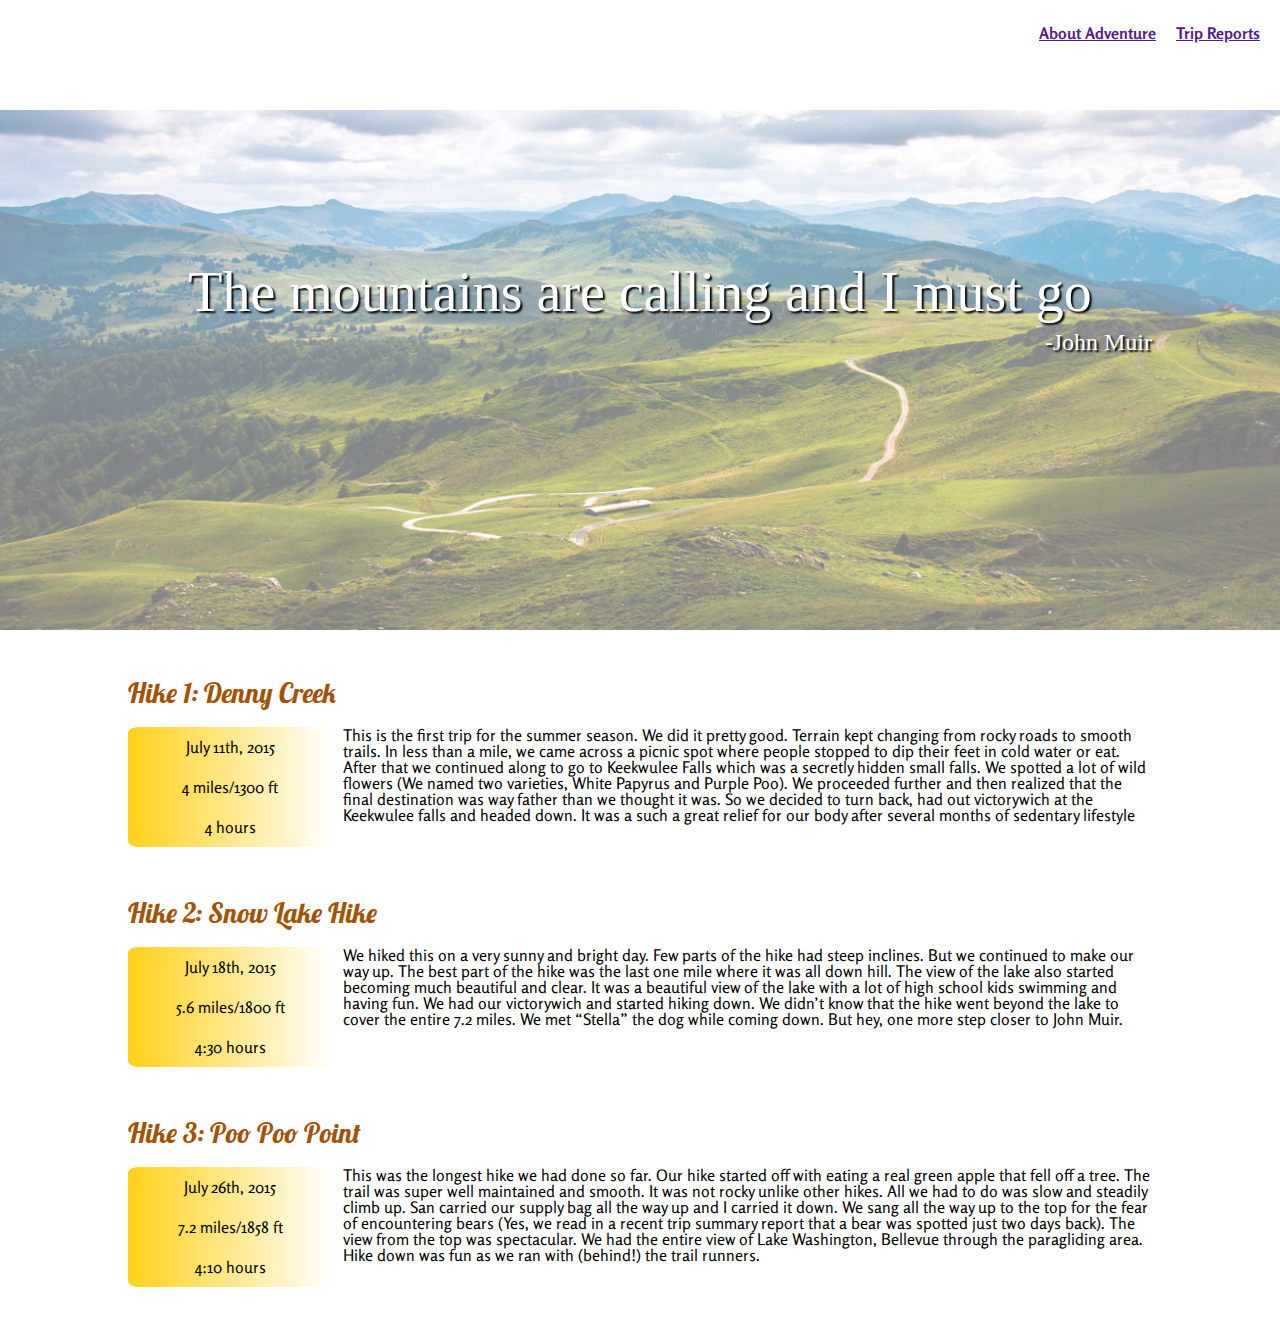
==== johnmuir.html @ efadc7b4 "John Muir" ====
<!DOCTYPE html>
<html lang="en">
	<head>
		<meta charset="utf-8">
		<title>John Muir</title>
		<link rel="stylesheet" href="reset.css">
		<link rel="stylesheet" href="globalstyle.css">
		<meta name="viewport" content="width=device-width, initial-scale=1.0, user-scalable=true" />
	</head>

	<body>

		<div class="Navbar">
				<ul>
					<li> <a href="">About Adventure</a> </li>
					<li> <a href=""> Trip Reports </a></li>
				</ul>
		</div>
		
		<div class="main">
			<div class="container">
				<div id="image">
				</div>
			<h2> The mountains are calling and I must go</h2>
			<h4> -John Muir</h4>
			</div>
		</div>

		<div class="sectionbreak">
		</div>

			
		<div class="Report">
			<div class="container">
				<h2> Hike 1: Denny Creek</h2>
				
				<div class="column1">
				<ul>
					<li> July 11th, 2015</li>
					<li> 4 miles/1300 ft</li>
					<li> 4 hours </li>
				</ul>
				</div>

				<div class="column2">
				</div>
				
				<div class="column3">
				<p>This is the  first trip for the summer season. We did it pretty good. Terrain kept changing from rocky roads to smooth trails. In less than a mile, we came across a picnic spot where people stopped to dip their feet in cold water or eat. After that we continued along to go to Keekwulee Falls which was a secretly hidden small falls. We spotted a lot of wild flowers (We named two varieties, White Papyrus and Purple Poo). We proceeded further and then realized that the final destination was way father than we thought it was. So we decided to turn back, had out victorywich at the Keekwulee falls and headed down. It was a such a great relief for our body after several months of sedentary lifestyle</p>
				</div>
			
		</div>
		</div>

		<div class="Report">
			<div class="container">
				
				<h2> Hike 2: Snow Lake Hike</h2>
				
				<div class="column1">
				<ul>
					<li> July 18th, 2015</li>
					<li> 5.6 miles/1800 ft</li>
					<li> 4:30 hours </li>
				</ul>
				</div>

				<div class="column2">
				</div>
				
				<div class="column3">
				<p>We hiked this on a very sunny and bright day. Few parts of the hike had steep inclines. But we continued to make our way up. The best part of the hike was the last one mile where it was all down hill. The view of the lake also started becoming much beautiful and clear. It was a beautiful view of the lake with a lot of high school kids swimming and having fun. We had our victorywich and started hiking down. We didn’t know that the hike went beyond the lake to cover the entire 7.2 miles. We met “Stella” the dog while coming down. But hey, one more step closer to John Muir.</p>
				</div>
			
			</div>
	</div>

<div class="Report">
			<div class="container">
				
				<h2> Hike 3: Poo Poo Point</h2>
				
				<div class="column1">
				<ul>
					<li> July 26th, 2015</li>
					<li> 7.2 miles/1858 ft</li>
					<li> 4:10 hours </li>
				</ul>
				</div>

				<div class="column2">
				</div>
				
				<div class="column3">
				<p>This was the longest hike we had done so far. Our hike started off with eating a real green apple that fell off a tree. The trail was super well maintained and smooth. It was not rocky unlike other hikes. All we had to do was slow and steadily climb up. San carried our supply bag all the way up and I carried it down. We sang all the way up to the top for the fear of encountering bears (Yes, we read in a recent trip summary report that a bear was spotted just two days back). The view from the top was spectacular. We had the entire view of Lake Washington, Bellevue through the paragliding area. Hike down was fun as we ran with (behind!) the trail runners.</p>
				</div>
			
			</div>
	</div>
	</body>
</html>
---- globalstyle.css ----
@import url(http://fonts.googleapis.com/css?family=Lobster);
@import url(http://fonts.googleapis.com/css?family=Rosario);

p h1 h2 h3 h4 {
    line-height: 30px;
}

.Navbar{
	height:100px;
	background-color: white;
}

.Navbar ul{
	float: right;
}

.Navbar li{
	float: left;
	width: auto;
	padding-right: 20px;
	padding-top: 25px;
	font-family: Rosario;
	color: #A35200;
	font-weight: bold;
	text-decoration: none;
}

.Navbar li a:hover{
    background: #DB944D;
    color: white;
}

.container{
	width: 1024px;
	margin: 0 auto;
	}

.main{
	height: 520px;
	background: url(mainpic.png) no-repeat top left;
	background-size: cover;
	text-align: center;
	}

.main h2{
	padding-top: 15%;
	font-size: 350%;
	margin: 10px;
	color: white;
	text-shadow: 2px 2px 2px #000;
}

.main h4{
	text-align: right;
	font-size: 150%;
	text-indent: -6000px;
	color: white;
	text-shadow: 2px 2px 2px #000;
}

.sectionbreak{
	height: 30px;
	background-color: white;
}

.Report{
height: 200px;
}


.Report h2
{
	font-size: 170%;
	font-family: Lobster;
	margin-top: 20px;
	color: #A35200; 
	}

.column1{
	float: left;
	width: 20%;
	height: 120px;
	background: linear-gradient( to right, #FFD119, white); 
	text-align: center;
	border-radius: 5%;
	font-family: Rosario;
	margin-top: 20px;

	}

.column2{
	float: left;
	width: 1%;
	height: 120px;
	background-color: white;
	font-family: Rosario;
	margin-top: 20px;
}

.column3{
	float: left;
	width: 79%;
	height: 120px;
	font-family: Rosario;
	margin-top: 20px;
	}

.column1 li{
	line-height: 40px;
}
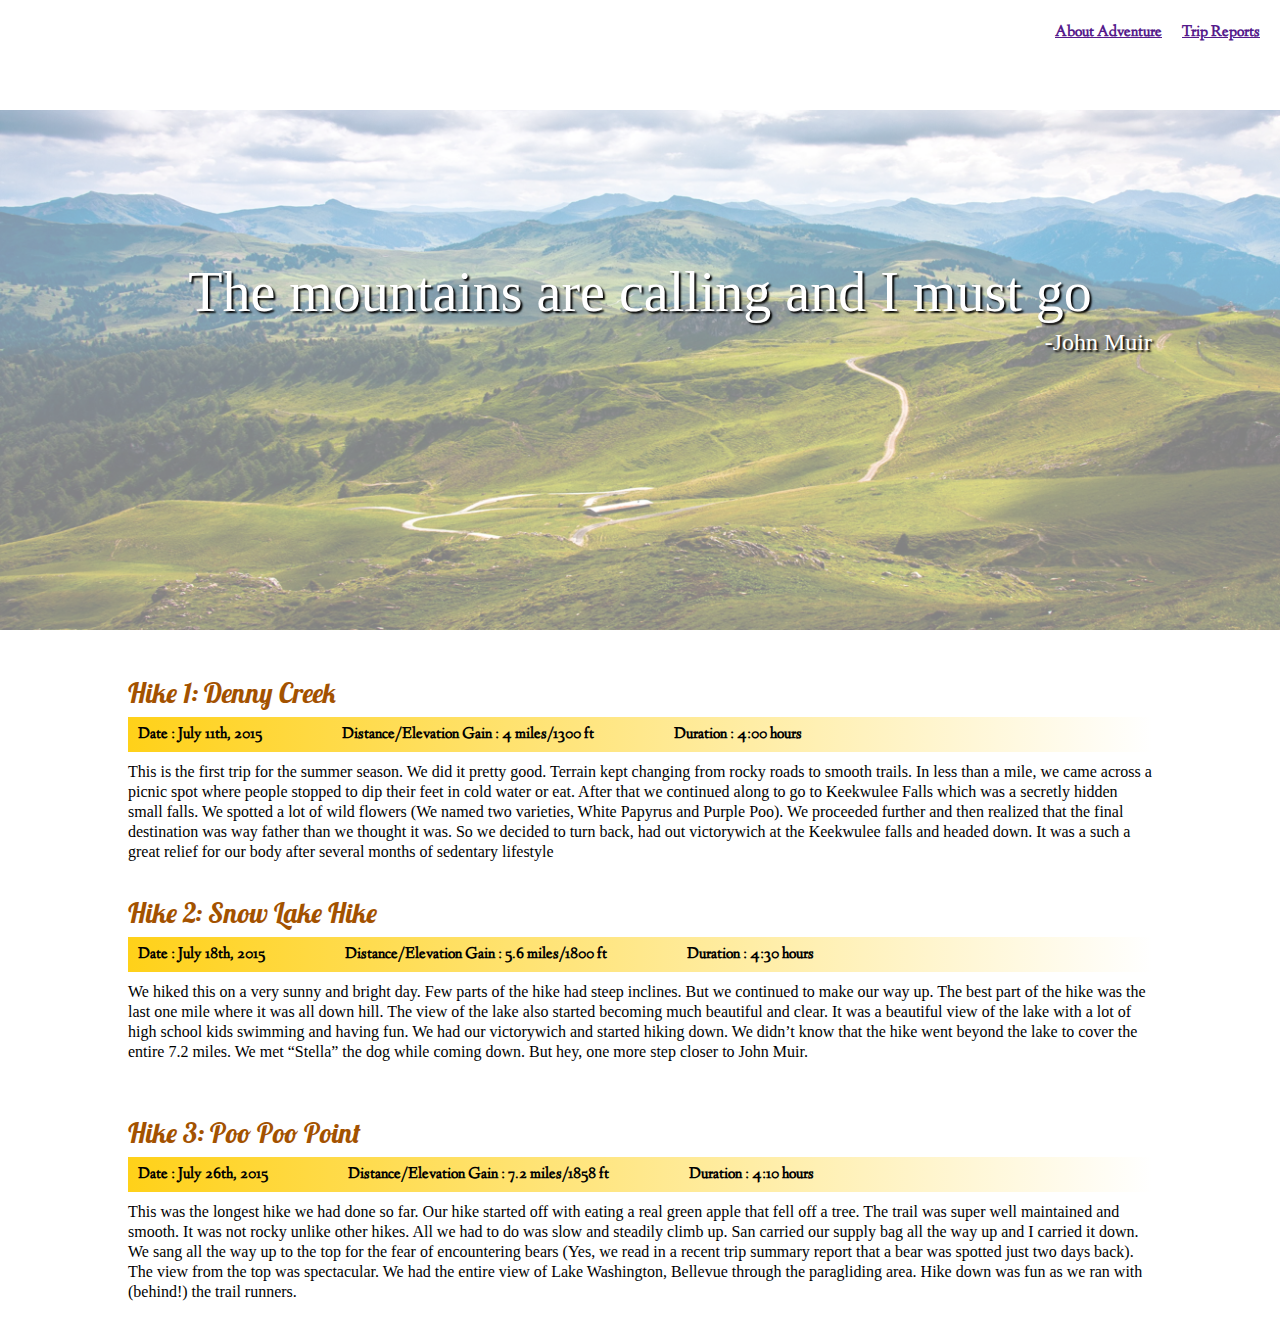
==== commit 76aa3ec5: "John Muir - Statsbar changes" ====
--- a/johnmuir.html
+++ b/johnmuir.html
@@ -30,72 +30,64 @@
 		</div>
 
 			
-		<div class="Report">
-			<div class="container">
-				<h2> Hike 1: Denny Creek</h2>
-				
-				<div class="column1">
-				<ul>
-					<li> July 11th, 2015</li>
-					<li> 4 miles/1300 ft</li>
-					<li> 4 hours </li>
-				</ul>
-				</div>
+	<div class="Report">
+		<div class="container">
+		<h2> Hike 1: Denny Creek </h2>
 
-				<div class="column2">
-				</div>
-				
-				<div class="column3">
+		<div class="statsbar">
+		<ul>
+					<li> Duration : 4:00 hours </li>
+					<li> Distance/Elevation Gain : 4 miles/1300 ft</li>
+					<li> Date : July 11th, 2015 </li>
+		</ul>
+		</div>
+
+		<div class="description">
 				<p>This is the  first trip for the summer season. We did it pretty good. Terrain kept changing from rocky roads to smooth trails. In less than a mile, we came across a picnic spot where people stopped to dip their feet in cold water or eat. After that we continued along to go to Keekwulee Falls which was a secretly hidden small falls. We spotted a lot of wild flowers (We named two varieties, White Papyrus and Purple Poo). We proceeded further and then realized that the final destination was way father than we thought it was. So we decided to turn back, had out victorywich at the Keekwulee falls and headed down. It was a such a great relief for our body after several months of sedentary lifestyle</p>
 				</div>
 			
 		</div>
+	</div>
+
+<div class="Report">
+		<div class="container">
+		<h2> Hike 2: Snow Lake Hike </h2>
+
+		<div class="statsbar">
+		<ul>
+					<li> Duration : 4:30 hours </li>
+					<li> Distance/Elevation Gain : 5.6 miles/1800 ft</li>
+					<li> Date : July 18th, 2015 </li>
+		</ul>
 		</div>
 
-		<div class="Report">
-			<div class="container">
-				
-				<h2> Hike 2: Snow Lake Hike</h2>
-				
-				<div class="column1">
-				<ul>
-					<li> July 18th, 2015</li>
-					<li> 5.6 miles/1800 ft</li>
-					<li> 4:30 hours </li>
-				</ul>
-				</div>
-
-				<div class="column2">
-				</div>
-				
-				<div class="column3">
+		<div class="description">
 				<p>We hiked this on a very sunny and bright day. Few parts of the hike had steep inclines. But we continued to make our way up. The best part of the hike was the last one mile where it was all down hill. The view of the lake also started becoming much beautiful and clear. It was a beautiful view of the lake with a lot of high school kids swimming and having fun. We had our victorywich and started hiking down. We didn’t know that the hike went beyond the lake to cover the entire 7.2 miles. We met “Stella” the dog while coming down. But hey, one more step closer to John Muir.</p>
 				</div>
 			
-			</div>
+		</div>
 	</div>
 
-<div class="Report">
-			<div class="container">
-				
-				<h2> Hike 3: Poo Poo Point</h2>
-				
-				<div class="column1">
-				<ul>
-					<li> July 26th, 2015</li>
-					<li> 7.2 miles/1858 ft</li>
-					<li> 4:10 hours </li>
-				</ul>
-				</div>
 
-				<div class="column2">
-				</div>
-				
-				<div class="column3">
+
+	<div class="Report">
+		<div class="container">
+		<h2> Hike 3: Poo Poo Point </h2>
+
+		<div class="statsbar">
+		<ul>
+					<li> Duration : 4:10 hours </li>
+					<li> Distance/Elevation Gain : 7.2 miles/1858 ft</li>
+					<li> Date : July 26th, 2015 </li>
+		</ul>
+		</div>
+
+		<div class="description">
 				<p>This was the longest hike we had done so far. Our hike started off with eating a real green apple that fell off a tree. The trail was super well maintained and smooth. It was not rocky unlike other hikes. All we had to do was slow and steadily climb up. San carried our supply bag all the way up and I carried it down. We sang all the way up to the top for the fear of encountering bears (Yes, we read in a recent trip summary report that a bear was spotted just two days back). The view from the top was spectacular. We had the entire view of Lake Washington, Bellevue through the paragliding area. Hike down was fun as we ran with (behind!) the trail runners.</p>
 				</div>
 			
-			</div>
+		</div>
 	</div>
+
 	</body>
 </html>
--- a/globalstyle.css
+++ b/globalstyle.css
@@ -1,5 +1,5 @@
 @import url(http://fonts.googleapis.com/css?family=Lobster);
-@import url(http://fonts.googleapis.com/css?family=Rosario);
+@import url(http://fonts.googleapis.com/css?family=Linden+Hill);
 
 p h1 h2 h3 h4 {
     line-height: 30px;
@@ -19,7 +19,7 @@
 	width: auto;
 	padding-right: 20px;
 	padding-top: 25px;
-	font-family: Rosario;
+	font-family: Linden Hill;
 	color: #A35200;
 	font-weight: bold;
 	text-decoration: none;
@@ -63,8 +63,10 @@
 	background-color: white;
 }
 
-.Report{
-height: 200px;
+
+.Report
+{
+	height: 200px; 
 }
 
 
@@ -76,39 +78,30 @@
 	color: #A35200; 
 	}
 
-.column1{
-	float: left;
-	width: 20%;
-	height: 120px;
+.statsbar{
+	height: 25px;
+	width: 1024px;
+	margin: 0 auto;
 	background: linear-gradient( to right, #FFD119, white); 
-	text-align: center;
-	border-radius: 5%;
-	font-family: Rosario;
-	margin-top: 20px;
-
-	}
-
-.column2{
-	float: left;
-	width: 1%;
-	height: 120px;
-	background-color: white;
-	font-family: Rosario;
-	margin-top: 20px;
-}
-
-.column3{
-	float: left;
-	width: 79%;
-	height: 120px;
-	font-family: Rosario;
-	margin-top: 20px;
-	}
-
-.column1 li{
-	line-height: 40px;
+	margin-top: 10px;
+	margin-bottom: 10px;
+	padding-top: 10px;
 }
 
 
+.statsbar ul{
+	float: left;
+}
 
+.statsbar li{
+	float: right;
+	padding-right: 70px;
+	padding-left: 10px;
+	font-weight: bold;
+	font-family: Linden Hill;
+}
 
+.Report p{
+font-family: museo sans;
+line-height: 20px;
+}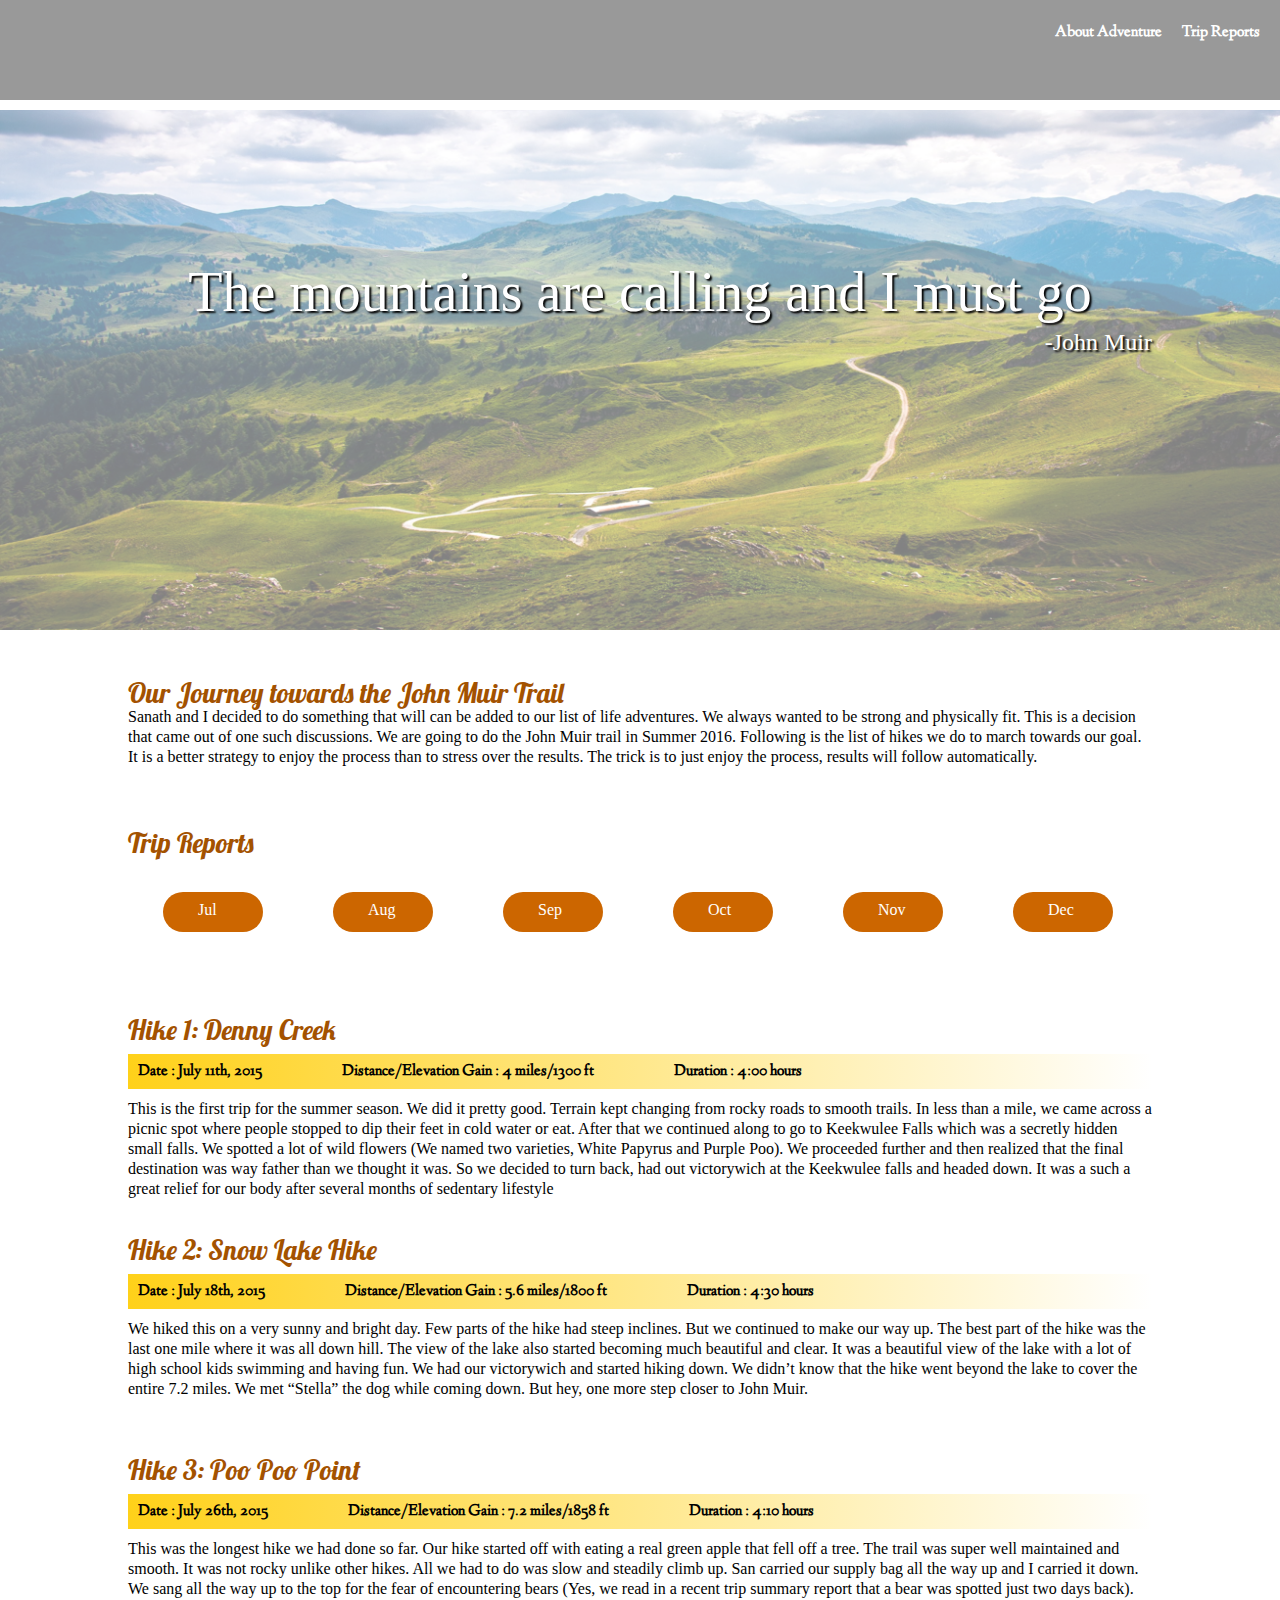
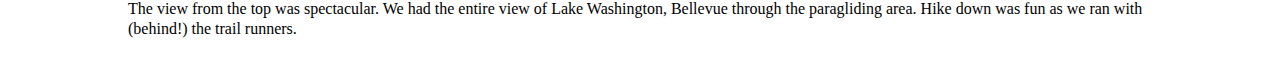
==== commit cdb3343f: "Added Monthly summary" ====
--- a/johnmuir.html
+++ b/johnmuir.html
@@ -12,8 +12,8 @@
 
 		<div class="Navbar">
 				<ul>
-					<li> <a href="">About Adventure</a> </li>
-					<li> <a href=""> Trip Reports </a></li>
+					<li> <a href="#about">About Adventure</a> </li>
+					<li> <a href="#monthly"> Trip Reports </a></li>
 				</ul>
 		</div>
 		
@@ -29,8 +29,34 @@
 		<div class="sectionbreak">
 		</div>
 
+	<div class="AboutAdventure" id="about">
+		<div class="container">
+		<h2> Our Journey towards the John Muir Trail</h2>
+		<p> Sanath and I decided to do something that will  can be added to our list of life adventures. We always wanted to be strong and physically fit. This is a decision that came out of one such discussions. We are going to do the John Muir trail in Summer 2016. Following is the list of hikes we do to march towards our goal. It is a better strategy to enjoy the process than to stress over the results. The trick is to just enjoy the process, results will follow automatically.</p>
+	</div>
+	</div>
+
+	<div class="sectionbreak">
+		</div>
+
+	<div class="Month" id="monthly">
+	<div class="container">
+			<h2> Trip Reports</h2>
+		<ul>
+			<li><a href=""> Dec </a></li>
+			<li><a href=""> Nov </a></li>
+			<li><a href=""> Oct</a></li>
+			<li><a href=""> Sep</a></li>
+			<li><a href=""> Aug</a></li>
+			<li><a href="#hike1"> Jul</a></li>
+		</ul>
+	</div>
+</div>
+
+<div class="sectionbreak">
+		</div>
 			
-	<div class="Report">
+	<div class="Report" id="hike1">
 		<div class="container">
 		<h2> Hike 1: Denny Creek </h2>
 
@@ -49,7 +75,7 @@
 		</div>
 	</div>
 
-<div class="Report">
+<div class="Report" id="hike2">
 		<div class="container">
 		<h2> Hike 2: Snow Lake Hike </h2>
 
@@ -70,7 +96,7 @@
 
 
 
-	<div class="Report">
+	<div class="Report" id="hike3">
 		<div class="container">
 		<h2> Hike 3: Poo Poo Point </h2>
 
--- a/globalstyle.css
+++ b/globalstyle.css
@@ -5,9 +5,11 @@
     line-height: 30px;
 }
 
+a {text-decoration: none; background-color: none; color:white;}
+
 .Navbar{
 	height:100px;
-	background-color: white;
+	background-color: #999999;
 }
 
 .Navbar ul{
@@ -20,18 +22,18 @@
 	padding-right: 20px;
 	padding-top: 25px;
 	font-family: Linden Hill;
-	color: #A35200;
+	color: black;
 	font-weight: bold;
 	text-decoration: none;
 }
 
 .Navbar li a:hover{
-    background: #DB944D;
+    background: #333333;
     color: white;
 }
 
 .container{
-	width: 1024px;
+	width: 80%;
 	margin: 0 auto;
 	}
 
@@ -61,14 +63,64 @@
 .sectionbreak{
 	height: 30px;
 	background-color: white;
+	clear: left;
 }
 
+.AboutAdventure{
+	height: 120px;
+	}
+
+.AboutAdventure h2
+{
+	font-size: 170%;
+	font-family: Lobster;
+	margin-top: 20px;
+	color: #A35200; 
+	}
+
+.AboutAdventure p{
+	font-family: museo sans;
+line-height: 20px;
+}
+}
+
+.Month{
+	height: 150px;
+}
+
+.Month h2
+{
+	font-size: 170%;
+	font-family: Lobster;
+	color: #A35200; 
+	}
+
+.Month ul{
+	float: left;
+	text-indent: 35px;
+	color: white;
+}
+
+.Month li{
+	float:right;
+	background-color: #CC6600;
+	border-radius: 20px;
+	height: 30px;
+	width: 100px;
+	margin: 35px;
+	color: white;
+	padding-top: 10px;
+}
+
+.Month li a:hover{
+    color: black;
+}
 
 .Report
 {
 	height: 200px; 
-}
-
+	clear: left;
+	}
 
 .Report h2
 {
@@ -80,7 +132,6 @@
 
 .statsbar{
 	height: 25px;
-	width: 1024px;
 	margin: 0 auto;
 	background: linear-gradient( to right, #FFD119, white); 
 	margin-top: 10px;
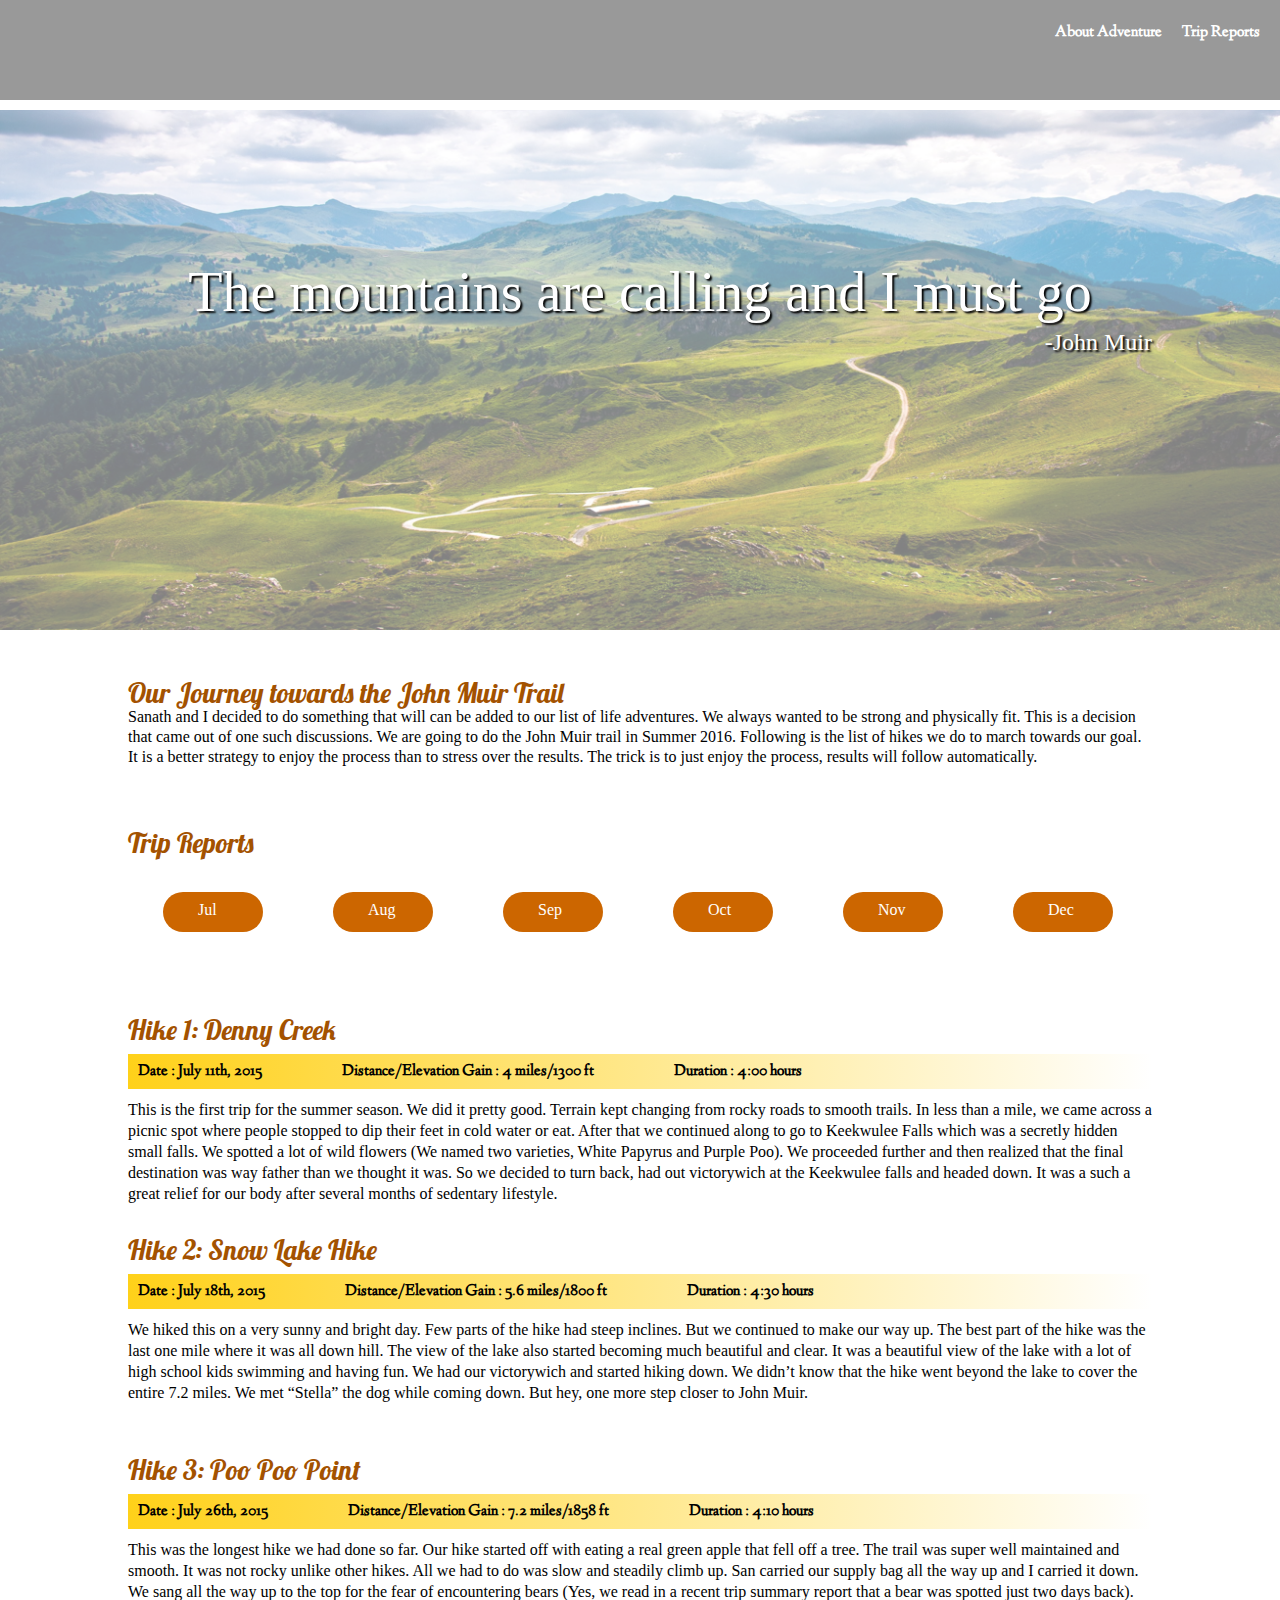
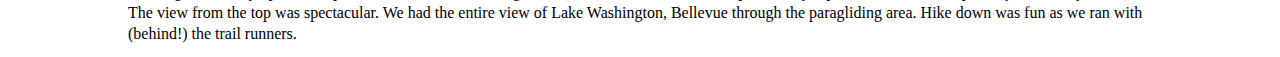
==== commit 41d0c2fb: "Added Monthly" ====
--- a/johnmuir.html
+++ b/johnmuir.html
@@ -69,7 +69,7 @@
 		</div>
 
 		<div class="description">
-				<p>This is the  first trip for the summer season. We did it pretty good. Terrain kept changing from rocky roads to smooth trails. In less than a mile, we came across a picnic spot where people stopped to dip their feet in cold water or eat. After that we continued along to go to Keekwulee Falls which was a secretly hidden small falls. We spotted a lot of wild flowers (We named two varieties, White Papyrus and Purple Poo). We proceeded further and then realized that the final destination was way father than we thought it was. So we decided to turn back, had out victorywich at the Keekwulee falls and headed down. It was a such a great relief for our body after several months of sedentary lifestyle</p>
+				<p>This is the  first trip for the summer season. We did it pretty good. Terrain kept changing from rocky roads to smooth trails. In less than a mile, we came across a picnic spot where people stopped to dip their feet in cold water or eat. After that we continued along to go to Keekwulee Falls which was a secretly hidden small falls. We spotted a lot of wild flowers (We named two varieties, White Papyrus and Purple Poo). We proceeded further and then realized that the final destination was way father than we thought it was. So we decided to turn back, had out victorywich at the Keekwulee falls and headed down. It was a such a great relief for our body after several months of sedentary lifestyle.</p>
 				</div>
 			
 		</div>
--- a/globalstyle.css
+++ b/globalstyle.css
@@ -154,5 +154,5 @@
 
 .Report p{
 font-family: museo sans;
-line-height: 20px;
+line-height: 21px;
 }